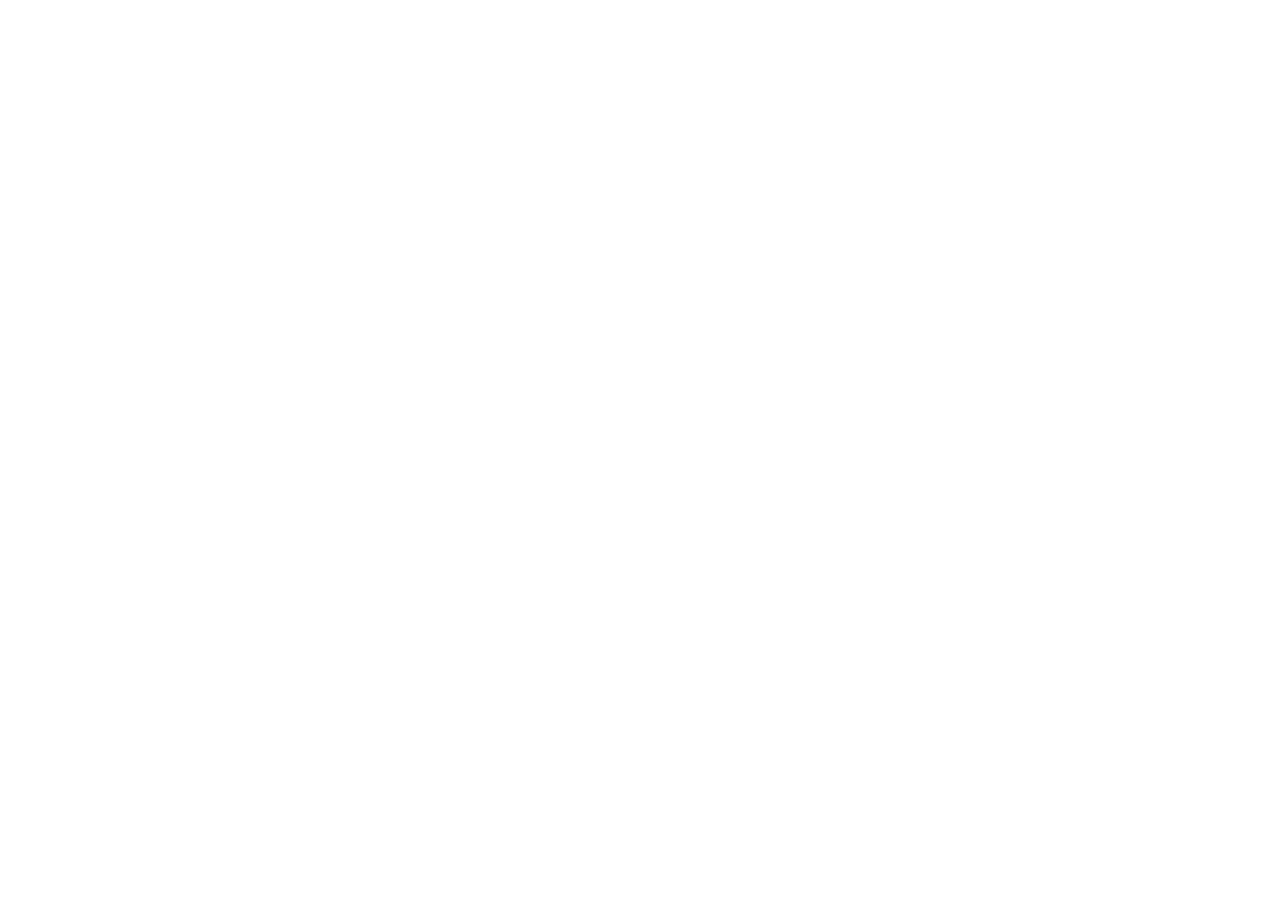
==== rockPaperScissors/index.html @ d86e261c "new project" ====
<!DOCTYPE html>
<html lang="en">
<head>
    <meta charset="UTF-8">
    <meta http-equiv="X-UA-Compatible" content="IE=edge">
    <meta name="viewport" content="width=device-width, initial-scale=1.0">
    <link rel="stylesheet" href="project.css">
    <title>rockpaperscissors</title>
</head>
<body>
    <script src="project.js"></script>
</body>
</html>
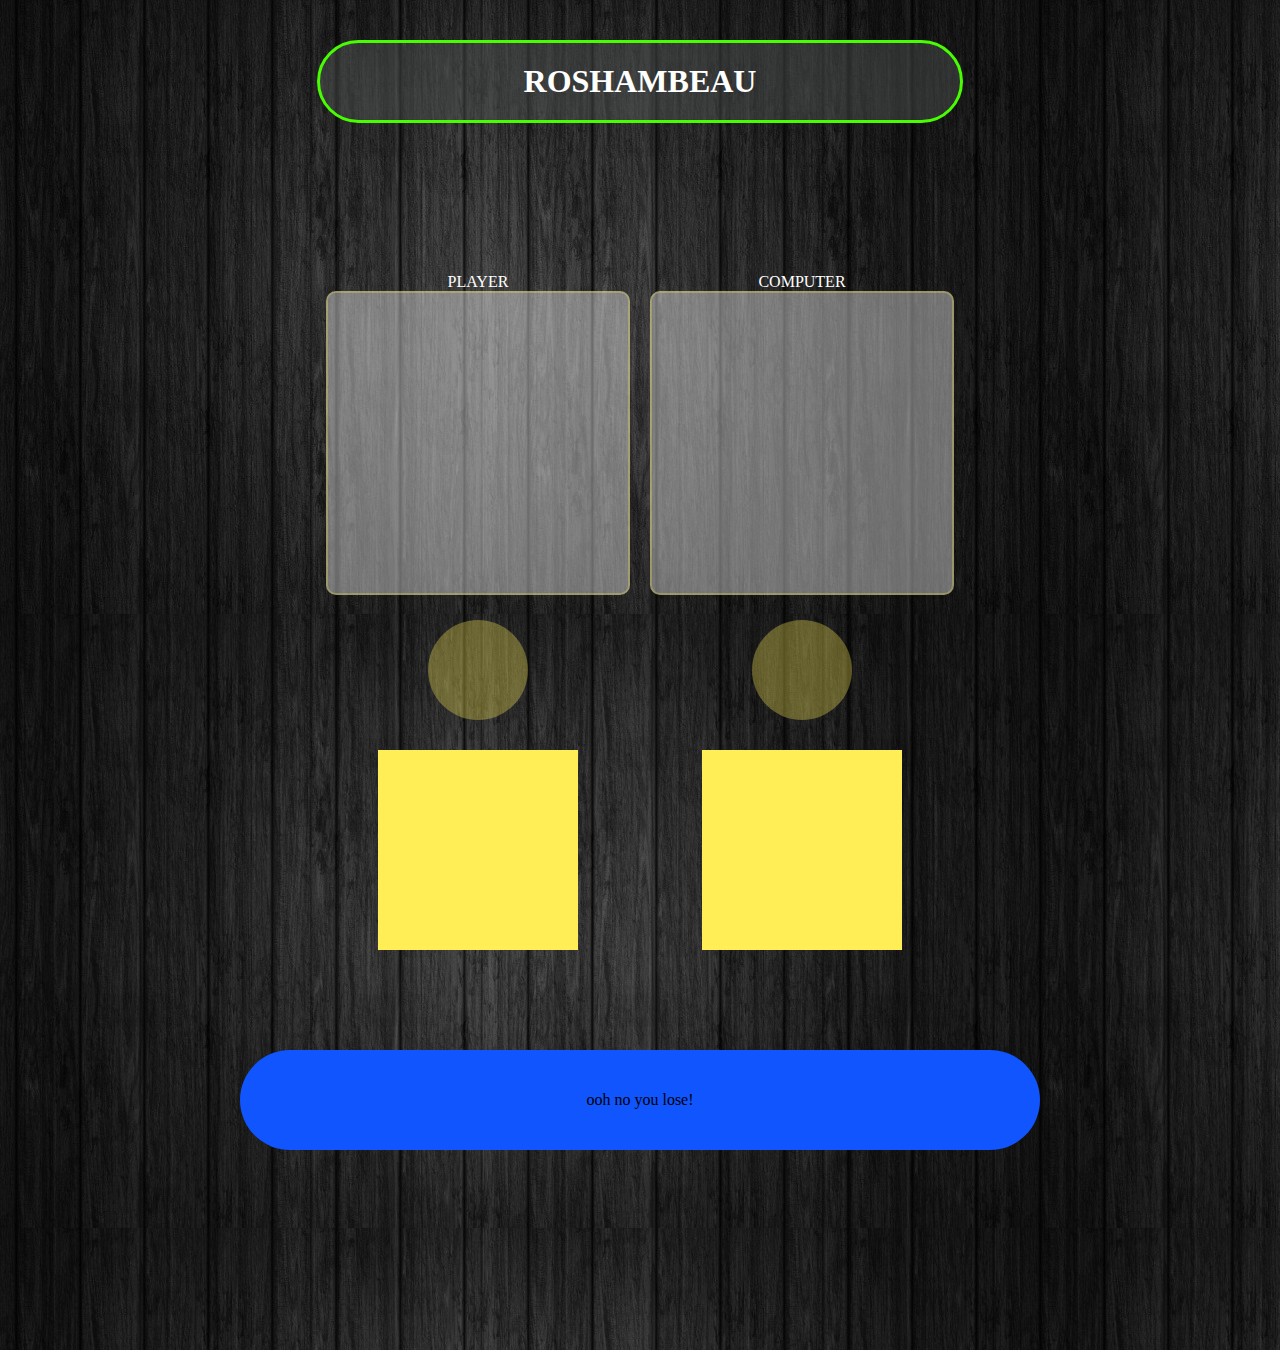
==== commit a1693bde: "created the UI structure" ====
--- a/rockPaperScissors/index.html
+++ b/rockPaperScissors/index.html
@@ -4,10 +4,34 @@
     <meta charset="UTF-8">
     <meta http-equiv="X-UA-Compatible" content="IE=edge">
     <meta name="viewport" content="width=device-width, initial-scale=1.0">
-    <link rel="stylesheet" href="project.css">
+    <link rel="stylesheet" href="./pages/style.css">
     <title>rockpaperscissors</title>
 </head>
 <body>
-    <script src="project.js"></script>
+    <div class="header">
+   <div id="header">
+    <h1>ROSHAMBEAU</h1>
+</div>
+</div>
+<div class="selection">
+    <div class="player">
+        PLAYER
+    <div class="box"></div>
+    <div class="result"></div>
+    <div class="result1"></div>
+</div>
+<div class="computer">
+    COMPUTER
+    <div class="box"></div>
+    <div class="result"></div>
+    <div class="result1"></div>
+</div>
+</div>
+<div class="footer">
+<div class="anouncer">
+    ooh no you lose!
+</div>
+</div>
+    <script src="./pages/script.js"></script>
 </body>
 </html>--- a/rockPaperScissors/pages/style.css
+++ b/rockPaperScissors/pages/style.css
@@ -0,0 +1,93 @@
+ *
+ {
+     margin: 0;
+     padding: 0;
+ }
+ body
+ {
+     background-image: url(../images/wallpaper\ \(1\).jpg);
+ }
+ #header 
+ {
+     color: #fff;
+     width: 600px;
+     padding: 20px;
+     background-color: rgba(83, 87, 84, 0.452);
+     /* opacity: 0.1; */
+     text-align: center;
+     display: flex;
+     justify-content: center;
+     margin-top: 40px;
+     border-radius: 200px;
+     border: rgb(72, 252, 2) 3px solid;
+ }
+ .header 
+ {
+     display: flex;
+     justify-content: center;
+ }
+ .selection
+ {
+     display: flex;
+     gap: 20px;
+     justify-content: center;
+     align-items: center;
+     margin-top: 150px;
+     margin-bottom: 100px;
+     color: #fff;
+ }
+ .box
+ {
+     background-color: rgba(255, 255, 255, 0.397);
+     width: 300px;
+     height: 300px;
+     border: rgba(255, 238, 85, 0.288) 2px solid;
+     border-radius: 10px;
+     margin-bottom: 25px;
+ }
+ .result
+ {
+     background-color: rgba(255, 238, 85, 0.329);
+     width: 100px;
+     height: 100px;
+     border-radius: 100px;
+ }
+ .player
+ {
+     display: flex;
+     flex-direction: column;
+     justify-content: center;
+     align-items: center;
+ }
+ .computer
+ {
+     display: flex;
+     flex-direction: column;
+     justify-content: center;
+     align-items: center;
+ }
+ .result1
+ {
+    background-color: #fe5;
+    width: 200px;
+    height: 200px;
+    margin-top: 30px;
+ }
+ .anouncer
+ {
+     width: 800px;
+     height: 100px;
+     background-color: #15f;
+     display: flex;
+     align-items: center;
+     justify-content: center;
+     border-radius: 100px;
+ }
+ .footer
+ {
+     display: flex;
+     align-items: center;
+     justify-content: center;
+     padding-bottom: 200px;
+    
+ }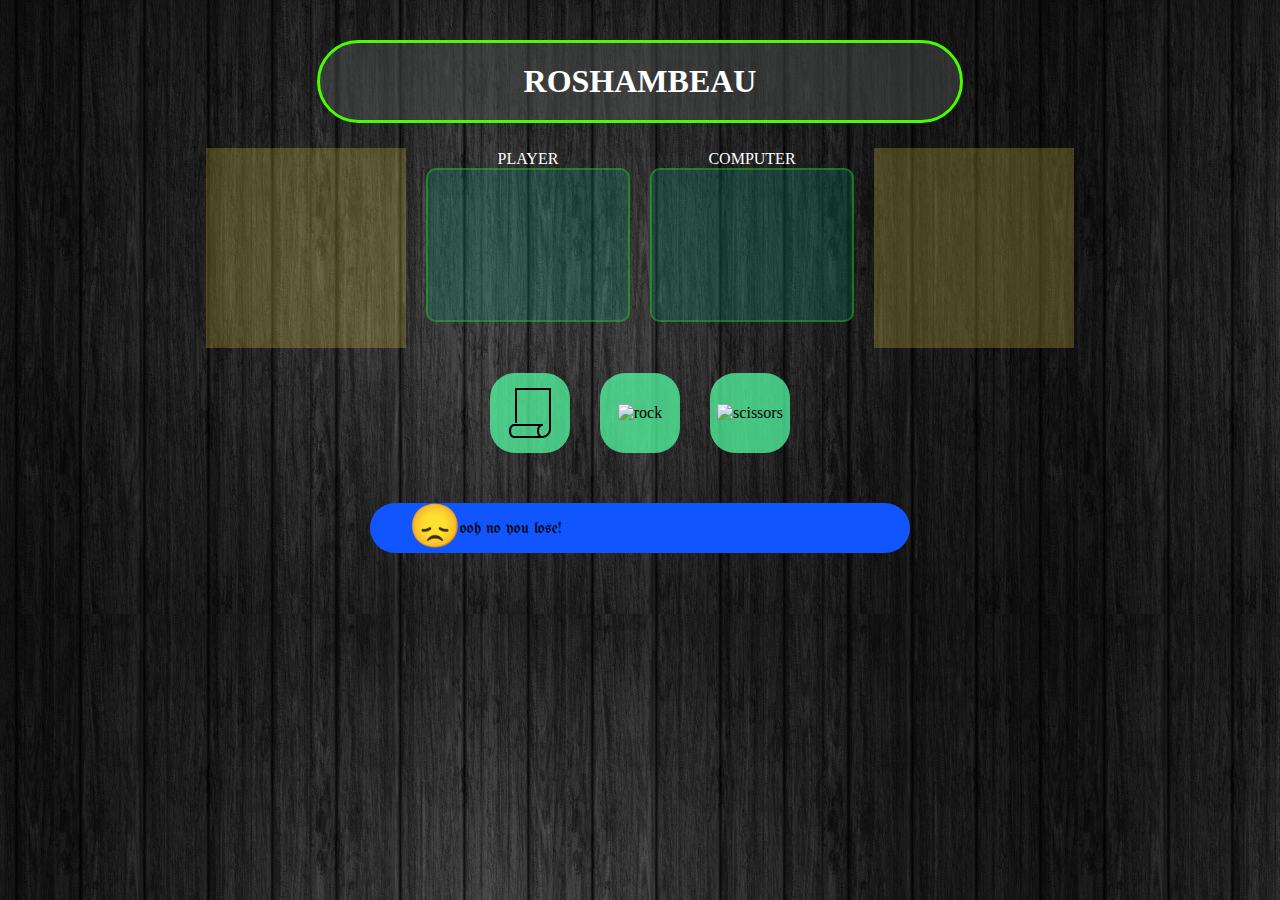
==== commit 89a92f13: "manipulated the DOM to make the game interactive" ====
--- a/rockPaperScissors/index.html
+++ b/rockPaperScissors/index.html
@@ -6,6 +6,13 @@
     <meta name="viewport" content="width=device-width, initial-scale=1.0">
     <link rel="stylesheet" href="./pages/style.css">
     <title>rockpaperscissors</title>
+    <link rel="preconnect" href="https://fonts.googleapis.com">
+<link rel="preconnect" href="https://fonts.gstatic.com" crossorigin>
+<link href="https://fonts.googleapis.com/css2?family=Lobster&display=swap" rel="stylesheet">
+<link rel="preconnect" href="https://fonts.googleapis.com">
+<link rel="preconnect" href="https://fonts.gstatic.com" crossorigin>
+<link href="https://fonts.googleapis.com/css2?family=Lobster&family=UnifrakturMaguntia&display=swap" rel="stylesheet">
+<script src="/pages/script.js" defer></script>
 </head>
 <body>
     <div class="header">
@@ -14,24 +21,31 @@
 </div>
 </div>
 <div class="selection">
+    <div class="counter"></div>
     <div class="player">
         PLAYER
-    <div class="box"></div>
-    <div class="result"></div>
-    <div class="result1"></div>
+    <div class="box"  id="player"></div>
+    <div class="jouse">
+    </div>
 </div>
 <div class="computer">
     COMPUTER
-    <div class="box"></div>
-    <div class="result"></div>
-    <div class="result1"></div>
+    <div class="box" id="computer"></div>
+    <div class="comp">
+    </div>
 </div>
+<div class="counter"></div>
+</div>
+<div id="choices">
+    <div class="choix" class="1"><img src="./images/icons8-paper-50.png" alt="paper"></div>
+    <div class="choix" class="2"> <img src="/images/icons8-rock-60.png" alt="rock"></div>
+    <div class="choix" class="3"><img src="/images/icons8-scissors-64.png" alt="scissors"></div>
 </div>
 <div class="footer">
 <div class="anouncer">
+    <div class="emoji"><img src="./images/disappointed.png" alt="emoji"></div>
     ooh no you lose!
 </div>
 </div>
-    <script src="./pages/script.js"></script>
 </body>
 </html>--- a/rockPaperScissors/pages/style.css
+++ b/rockPaperScissors/pages/style.css
@@ -2,6 +2,7 @@
  {
      margin: 0;
      padding: 0;
+     /* font-family: 'Lobster', cursive; */
  }
  body
  {
@@ -32,25 +33,56 @@
      gap: 20px;
      justify-content: center;
      align-items: center;
-     margin-top: 150px;
-     margin-bottom: 100px;
+     margin-top: 25px;
+     margin-bottom: 25px;
      color: #fff;
  }
  .box
  {
-     background-color: rgba(255, 255, 255, 0.397);
-     width: 300px;
-     height: 300px;
-     border: rgba(255, 238, 85, 0.288) 2px solid;
+     background-color: rgba(12, 183, 143, 0.211);
+     width: 200px;
+     height: 150px;
+     border: rgba(44, 237, 10, 0.33) 2px solid;
      border-radius: 10px;
      margin-bottom: 25px;
+     display: flex;
+     align-items: center;
+     justify-content: center;
  }
- .result
+ .result1, .result2
  {
-     background-color: rgba(255, 238, 85, 0.329);
-     width: 100px;
-     height: 100px;
+     /* background-color: rgba(255, 238, 85, 0.329); */
+     width: 40px;
+     height: 40px;
      border-radius: 100px;
+     display: flex;
+     align-items: center;
+     justify-content: center;
+ }
+.win
+ {
+     background-color: rgba(5, 245, 33, 0.347);
+     border-radius: 200px;
+     display: flex;
+     align-items: center;
+     justify-content: center;
+     width: 60px;
+     height: 58px;
+ }
+ .loss
+ {
+     background-color: rgba(255, 17, 29, 0.591);
+     border-radius: 200px;
+     display: flex;
+     align-items: center;
+     justify-content: center;
+     width: 60px;
+     height: 58px;
+ }
+ .result > img
+ {
+    width: 40px;
+    height: 40px;
  }
  .player
  {
@@ -66,28 +98,86 @@
      justify-content: center;
      align-items: center;
  }
- .result1
+ .choix
  {
-    background-color: #fe5;
-    width: 200px;
-    height: 200px;
-    margin-top: 30px;
+    background-color: rgba(85, 255, 164, 0.734);
+    width: 80px;
+    height: 80px;
+    /* margin-top: 30px; */
+    display: flex;
+    align-items: center;
+    justify-content: center;
+    border-radius: 25px;
+    transition: all 0.07s;
  }
  .anouncer
  {
-     width: 800px;
-     height: 100px;
+     width: 500px;
+     height: 50px;
      background-color: #15f;
      display: flex;
      align-items: center;
-     justify-content: center;
+     /* justify-content: center; */
      border-radius: 100px;
+     padding-left: 40px;
  }
  .footer
  {
      display: flex;
      align-items: center;
      justify-content: center;
-     padding-bottom: 200px;
+     padding-bottom: 20px;
+     font-family: 'UnifrakturMaguntia', cursive;
     
- }+ }
+ #choices
+ {
+     display: flex;
+     align-items: center;
+     justify-content: center;
+     gap: 30px;
+     margin-bottom: 50px;
+     
+ }
+ .counter
+ {
+     width: 200px;
+     height: 200px;
+     background-color: rgba(255, 238, 85, 0.224);
+ }
+ .emoji > img
+{
+    width: 50px;
+    height: 50px;
+}
+.whereShowcased
+{
+    background-color:#0f3;
+}
+.clicked 
+{
+    transform: scale(1.5);
+    box-shadow: 0px 0px 10px 10px rgba(221, 7, 96, 0.561);
+    border-color: rgba(221, 7, 96, 0.561);
+}
+.changed
+{
+    transform: scale(1.9);
+    background-color: rgba(105, 137, 217, 0.129);
+}
+ 
+.iconed > img
+{
+    width: 120px;
+    height: 120px;
+}
+.outcome 
+{
+    font-size: 50px;
+    background-color: #00f;
+    border-radius: 100px;
+    width: 60px;
+    display: flex;
+    align-items: center;
+    justify-content: center;
+}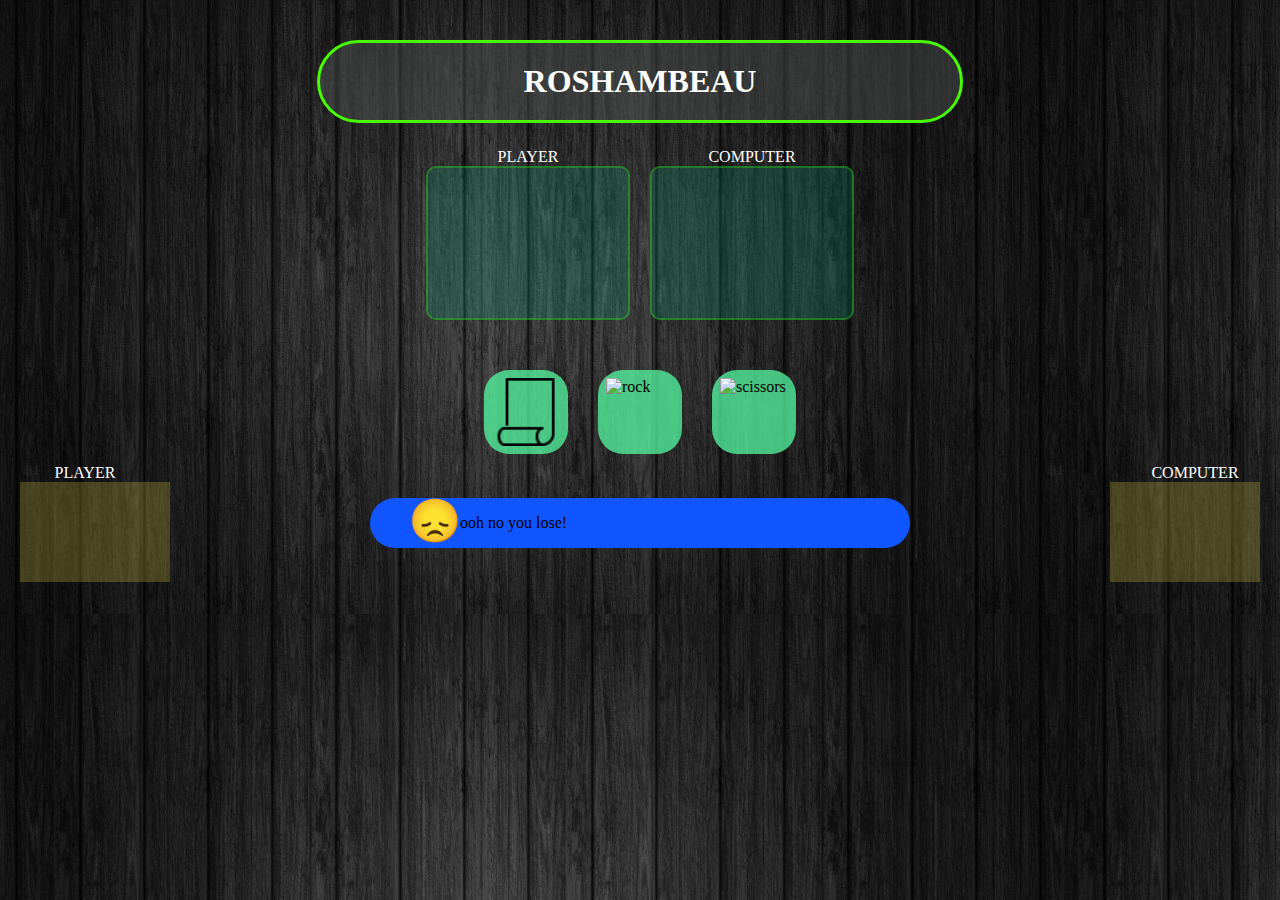
==== commit e3b5f24a: "added the game logic" ====
--- a/rockPaperScissors/index.html
+++ b/rockPaperScissors/index.html
@@ -21,7 +21,7 @@
 </div>
 </div>
 <div class="selection">
-    <div class="counter"></div>
+    
     <div class="player">
         PLAYER
     <div class="box"  id="player"></div>
@@ -34,18 +34,28 @@
     <div class="comp">
     </div>
 </div>
-<div class="counter"></div>
+
 </div>
 <div id="choices">
-    <div class="choix" class="1"><img src="./images/icons8-paper-50.png" alt="paper"></div>
-    <div class="choix" class="2"> <img src="/images/icons8-rock-60.png" alt="rock"></div>
-    <div class="choix" class="3"><img src="/images/icons8-scissors-64.png" alt="scissors"></div>
+    <div class="con" ><img class="choix" src="./images/icons8-paper-50.png" alt="paper"></div>
+    <div class="con" > <img class="choix" src="/images/icons8-rock-60.png" alt="rock"></div>
+    <div class="con" ><img class="choix" src="/images/icons8-scissors-64.png" alt="scissors"></div>
 </div>
 <div class="footer">
+    <div class="PLAYER">
+        PLAYER
+        <div class="counter1"></div>
+    </div>
+    
 <div class="anouncer">
     <div class="emoji"><img src="./images/disappointed.png" alt="emoji"></div>
     ooh no you lose!
 </div>
+<div class="COMP">
+    COMPUTER
+    <div class="counter2"></div>
+</div>
+
 </div>
 </body>
 </html>--- a/rockPaperScissors/pages/style.css
+++ b/rockPaperScissors/pages/style.css
@@ -1,183 +1,216 @@
- *
- {
-     margin: 0;
-     padding: 0;
-     /* font-family: 'Lobster', cursive; */
- }
- body
- {
-     background-image: url(../images/wallpaper\ \(1\).jpg);
- }
- #header 
- {
-     color: #fff;
-     width: 600px;
-     padding: 20px;
-     background-color: rgba(83, 87, 84, 0.452);
-     /* opacity: 0.1; */
-     text-align: center;
-     display: flex;
-     justify-content: center;
-     margin-top: 40px;
-     border-radius: 200px;
-     border: rgb(72, 252, 2) 3px solid;
- }
- .header 
- {
-     display: flex;
-     justify-content: center;
- }
- .selection
- {
-     display: flex;
-     gap: 20px;
-     justify-content: center;
-     align-items: center;
-     margin-top: 25px;
-     margin-bottom: 25px;
-     color: #fff;
- }
- .box
- {
-     background-color: rgba(12, 183, 143, 0.211);
-     width: 200px;
-     height: 150px;
-     border: rgba(44, 237, 10, 0.33) 2px solid;
-     border-radius: 10px;
-     margin-bottom: 25px;
-     display: flex;
-     align-items: center;
-     justify-content: center;
- }
- .result1, .result2
- {
-     /* background-color: rgba(255, 238, 85, 0.329); */
-     width: 40px;
-     height: 40px;
-     border-radius: 100px;
-     display: flex;
-     align-items: center;
-     justify-content: center;
- }
-.win
- {
-     background-color: rgba(5, 245, 33, 0.347);
-     border-radius: 200px;
-     display: flex;
-     align-items: center;
-     justify-content: center;
-     width: 60px;
-     height: 58px;
- }
- .loss
- {
-     background-color: rgba(255, 17, 29, 0.591);
-     border-radius: 200px;
-     display: flex;
-     align-items: center;
-     justify-content: center;
-     width: 60px;
-     height: 58px;
- }
- .result > img
- {
+*
+{
+    margin: 0;
+    padding: 0;
+    /* font-family: 'Lobster', cursive; */
+}
+body
+{
+    background-image: url(../images/wallpaper\ \(1\).jpg);
+}
+#header 
+{
+    color: #fff;
+    width: 600px;
+    padding: 20px;
+    background-color: rgba(83, 87, 84, 0.452);
+    /* opacity: 0.1; */
+    text-align: center;
+    display: flex;
+    justify-content: center;
+    margin-top: 40px;
+    border-radius: 200px;
+    border: rgb(72, 252, 2) 3px solid;
+}
+.header 
+{
+    display: flex;
+    justify-content: center;
+}
+.selection
+{
+    display: flex;
+    gap: 20px;
+    justify-content: center;
+    align-items: center;
+    margin-top: 25px;
+    margin-bottom: 25px;
+    color: #fff;
+}
+.box
+{
+    background-color: rgba(12, 183, 143, 0.211);
+    width: 200px;
+    height: 150px;
+    border: rgba(44, 237, 10, 0.33) 2px solid;
+    border-radius: 10px;
+    margin-bottom: 25px;
+    display: flex;
+    align-items: center;
+    justify-content: center;
+}
+.box > *
+{
+    width: 120px !important; 
+    height: 120px !important;
+}
+.result1, .result2
+{
+    /* background-color: rgba(255, 238, 85, 0.329); */
     width: 40px;
     height: 40px;
- }
- .player
- {
-     display: flex;
-     flex-direction: column;
-     justify-content: center;
-     align-items: center;
- }
- .computer
- {
-     display: flex;
-     flex-direction: column;
-     justify-content: center;
-     align-items: center;
- }
- .choix
- {
+    border-radius: 100px;
+    display: flex;
+    align-items: center;
+    justify-content: center;
+}
+.win
+{
+    background-color: rgba(5, 245, 33, 0.347);
+    border-radius: 200px;
+    display: flex;
+    align-items: center;
+    justify-content: center;
+    width: 60px;
+    height: 58px;
+}
+.loss
+{
+    background-color: rgba(255, 17, 29, 0.591);
+    border-radius: 200px;
+    display: flex;
+    align-items: center;
+    justify-content: center;
+    width: 60px;
+    height: 58px;
+}
+.result > img
+{
+   width: 40px;
+   height: 40px;
+}
+.player
+{
+    display: flex;
+    flex-direction: column;
+    justify-content: center;
+    align-items: center;
+}
+.computer
+{
+    display: flex;
+    flex-direction: column;
+    justify-content: center;
+    align-items: center;
+}
+.choix
+{
+    width: 68px;
+    height: 68px;
+   /* margin-top: 30px; */
+  
+}
+.con
+{
     background-color: rgba(85, 255, 164, 0.734);
-    width: 80px;
-    height: 80px;
-    /* margin-top: 30px; */
-    display: flex;
-    align-items: center;
-    justify-content: center;
-    border-radius: 25px;
-    transition: all 0.07s;
- }
- .anouncer
- {
-     width: 500px;
-     height: 50px;
-     background-color: #15f;
-     display: flex;
-     align-items: center;
-     /* justify-content: center; */
-     border-radius: 100px;
-     padding-left: 40px;
- }
- .footer
- {
-     display: flex;
-     align-items: center;
-     justify-content: center;
-     padding-bottom: 20px;
-     font-family: 'UnifrakturMaguntia', cursive;
+   width: 70px;
+   height: 70px;
+   display: flex;
+   align-items: center;
+   justify-content: center;
+   border-radius: 25px;
+   transition: all 0.07s;
+   padding: 7px;
     
- }
- #choices
- {
-     display: flex;
-     align-items: center;
-     justify-content: center;
-     gap: 30px;
-     margin-bottom: 50px;
-     
- }
- .counter
- {
-     width: 200px;
-     height: 200px;
-     background-color: rgba(255, 238, 85, 0.224);
- }
- .emoji > img
-{
-    width: 50px;
+}
+.anouncer
+{
+    width: 500px;
     height: 50px;
+    background-color: #15f;
+    display: flex;
+    align-items: center;
+    /* justify-content: center; */
+    border-radius: 100px;
+    padding-left: 40px;
+}
+.footer
+{
+    display: flex;
+    align-items: center;
+    justify-content: space-between;
+    padding-bottom: 20px;
+    /* font-family: 'UnifrakturMaguntia', cursive; */
+   
+}
+#choices
+{
+    display: flex;
+    align-items: center;
+    justify-content: center;
+    gap: 30px;
+    margin-bottom: 10px;
+    
+}
+.counter1, .counter2
+{
+    width: 150px;
+    height: 100px;
+    display: flex;
+    align-items: center;
+    justify-content: center;
+    font-size: 60px;
+    background-color: rgba(255, 238, 85, 0.224);
+}
+.counter1
+{
+    margin-left: 20px;
+}
+.counter2
+{
+    margin-right: 20px;
+}
+.emoji > img
+{
+   width: 50px;
+   height: 50px;
 }
 .whereShowcased
 {
-    background-color:#0f3;
+   background-color:#0f3;
 }
 .clicked 
 {
-    transform: scale(1.5);
-    box-shadow: 0px 0px 10px 10px rgba(221, 7, 96, 0.561);
-    border-color: rgba(221, 7, 96, 0.561);
+   transform: scale(1.5);
+   box-shadow: 0px 0px 10px 10px rgba(221, 7, 96, 0.561);
+   border-color: rgba(221, 7, 96, 0.561);
 }
 .changed
 {
-    transform: scale(1.9);
-    background-color: rgba(105, 137, 217, 0.129);
-}
- 
+   transform: scale(1.9);
+   background-color: rgba(105, 137, 217, 0.129);
+}
+
 .iconed > img
 {
-    width: 120px;
-    height: 120px;
+   width: 120px;
+   height: 120px;
 }
 .outcome 
 {
-    font-size: 50px;
-    background-color: #00f;
-    border-radius: 100px;
-    width: 60px;
-    display: flex;
-    align-items: center;
-    justify-content: center;
+   font-size: 50px;
+   background-color: #00f;
+   border-radius: 100px;
+   width: 60px;
+   display: flex;
+   align-items: center;
+   justify-content: center;
+}
+.PLAYER, .COMP
+{
+    color: white;
+    display: flex;
+    align-items: center;
+    justify-content: center;
+    flex-direction: column;
 }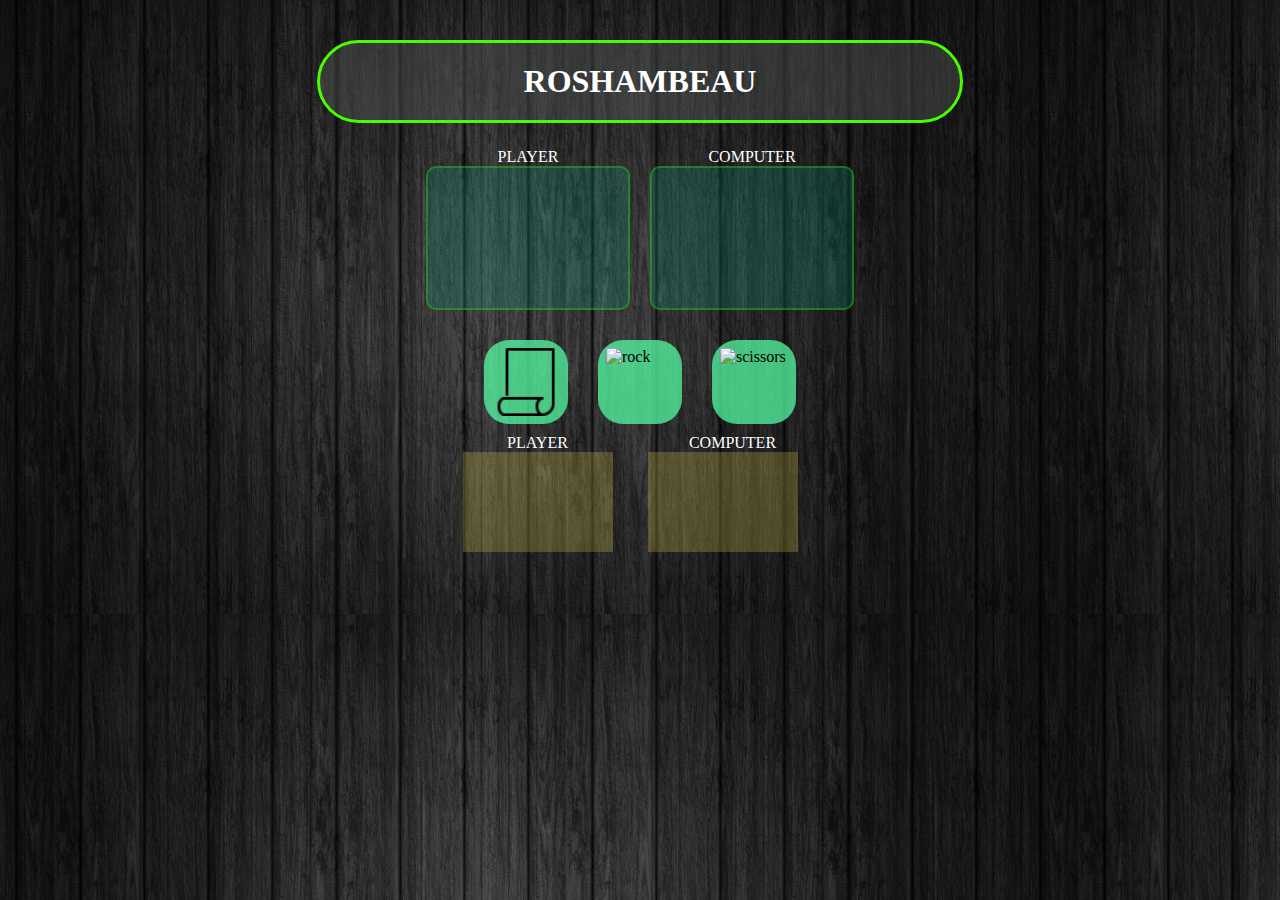
==== commit 54515cdf: "Finished the logic and design" ====
--- a/rockPaperScissors/index.html
+++ b/rockPaperScissors/index.html
@@ -36,6 +36,7 @@
 </div>
 
 </div>
+<div class="drawcontainer"></div>
 <div id="choices">
     <div class="con" ><img class="choix" src="./images/icons8-paper-50.png" alt="paper"></div>
     <div class="con" > <img class="choix" src="/images/icons8-rock-60.png" alt="rock"></div>
@@ -47,15 +48,21 @@
         <div class="counter1"></div>
     </div>
     
-<div class="anouncer">
-    <div class="emoji"><img src="./images/disappointed.png" alt="emoji"></div>
-    ooh no you lose!
-</div>
+
+   
+
 <div class="COMP">
     COMPUTER
     <div class="counter2"></div>
 </div>
 
 </div>
+
+<div class="modal hidden evt">
+    <div id="modal-content">
+    Ooooh nooooo, yoooouuuu loooooseeeeeeee
+    </div>
+    <div id="reset">RESTART</div>
+</div>
 </body>
 </html>--- a/rockPaperScissors/pages/style.css
+++ b/rockPaperScissors/pages/style.css
@@ -7,6 +7,10 @@
 body
 {
     background-image: url(../images/wallpaper\ \(1\).jpg);
+    display: flex;
+    flex-direction: column;
+    align-items: center;
+    justify-content: center;
 }
 #header 
 {
@@ -34,14 +38,14 @@
     justify-content: center;
     align-items: center;
     margin-top: 25px;
-    margin-bottom: 25px;
+    margin-bottom: 5px;
     color: #fff;
 }
 .box
 {
     background-color: rgba(12, 183, 143, 0.211);
     width: 200px;
-    height: 150px;
+    height: 140px;
     border: rgba(44, 237, 10, 0.33) 2px solid;
     border-radius: 10px;
     margin-bottom: 25px;
@@ -73,6 +77,7 @@
     justify-content: center;
     width: 60px;
     height: 58px;
+    margin-bottom: 17px;
 }
 .loss
 {
@@ -83,6 +88,7 @@
     justify-content: center;
     width: 60px;
     height: 58px;
+    margin-bottom: 17px;
 }
 .result > img
 {
@@ -125,7 +131,7 @@
 }
 .anouncer
 {
-    width: 500px;
+    /* width: 500px;
     height: 50px;
     background-color: #15f;
     display: flex;
@@ -133,13 +139,20 @@
     /* justify-content: center; */
     border-radius: 100px;
     padding-left: 40px;
-}
+    /* display: none;  */
+    font-size: larger;
+    color: #fff;
+    cursor:pointer;
+}
+
 .footer
 {
     display: flex;
     align-items: center;
     justify-content: space-between;
     padding-bottom: 20px;
+    color: white;
+    gap: 35px;
     /* font-family: 'UnifrakturMaguntia', cursive; */
    
 }
@@ -164,7 +177,7 @@
 }
 .counter1
 {
-    margin-left: 20px;
+    margin-left: px;
 }
 .counter2
 {
@@ -213,4 +226,77 @@
     align-items: center;
     justify-content: center;
     flex-direction: column;
+}
+.draw
+{
+    display: flex;
+    align-items: center;
+    justify-content: center;
+    background-color: wheat;
+    width: 200px;
+    padding: 15px;
+    margin-bottom: 27px;
+    border-radius: 100px;
+}
+.hidden 
+{
+    display: none;
+}
+.modal
+{
+ width:100vw;
+ height: 100vh;
+ background-color: rgba(0, 0,0,0.5);
+ z-index: 1;
+ color: #fff;
+ position: fixed;
+ top: 0;
+ bottom: 0;
+ font-size: 50px;
+ display: flex;
+ align-items: center;
+ justify-content: center;
+ flex-direction: column;
+
+ /* display: none; */
+}
+#modal-content
+{
+ background-color:rgb(12, 193, 200);
+ margin-bottom: 25px;
+ width: 400px;
+ height: 100px;
+ display: flex;
+ justify-content: center;
+ align-items: center;
+ border-radius: 20px;
+}
+#reset
+ {
+background-color: rgb(12, 193, 200);
+cursor: pointer;
+width: 300px;
+display: flex;
+align-items: center;
+justify-content: center;
+border-radius: 100px;
+}
+.hidden 
+{
+    display: none;
+}
+.temp 
+{
+    display: none;
+}
+.holder
+{
+    display: flex;
+    align-items: center;
+    justify-content: center;
+}
+.holder > img 
+{
+    width: 50px;
+    height: 50px;
 }